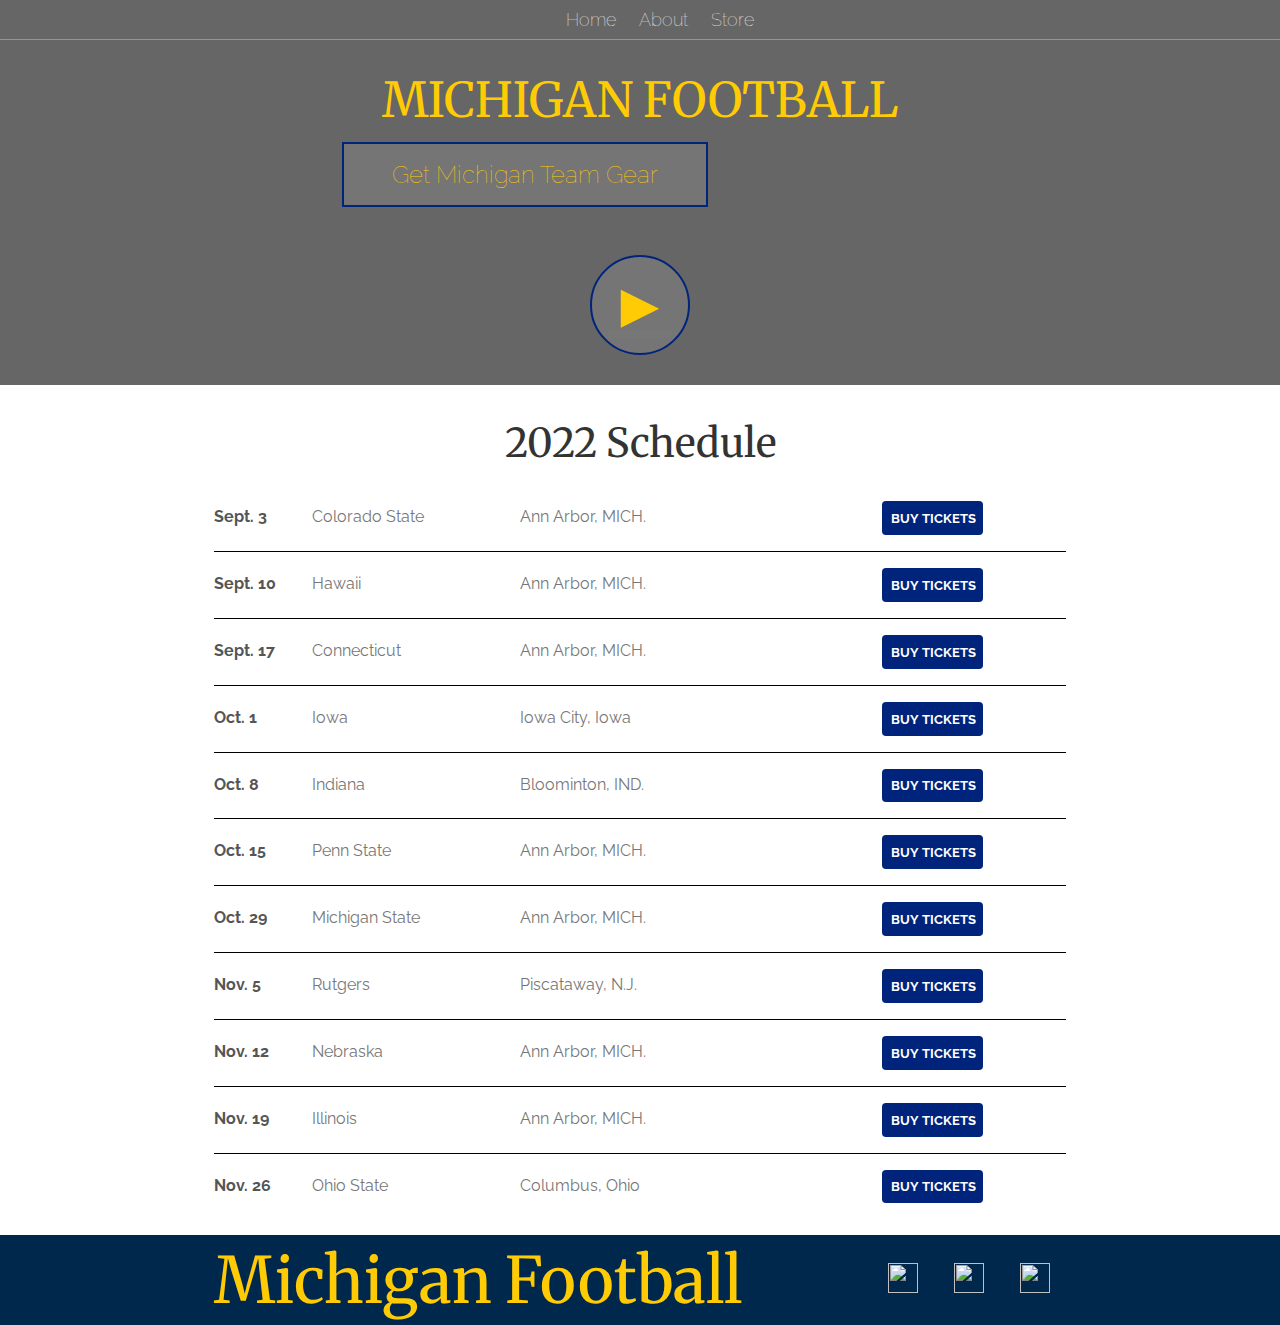
==== GIthub/index.html @ 1a9e2000 "Final Michigan Football Page with Javascript Functionality" ====
<!DOCTYPE html>
<html>
    <head>
        <title>Michigan Football</title>
        <meta name="description" contents="This is the description">
        <link rel="stylesheet" href="styles.css"/>
    </head>
    <body>
        <header class="main-header">
            <nav class="nav main-nav">
                <ul>
                    <li><a href="index.html">Home</a></li>
                    <li><a href="about.html">About</a></li>
                    <li><a href="store.html">Store</a></li>
                </ul>
            </nav>
            
            <h1 class = "page-name page-name-large">MICHIGAN FOOTBALL</h1>
            <div class="container">
            <a href="store.html">
                <button class="btn btn-header" type ="button">Get Michigan Team Gear</button>
            </a>
            </div>
            <a href="https://www.youtube.com/watch?v=3Jydo5xOuZg" target="_blank">
                <button class="btn btn-header btn-play" type ="button">&#9658;</button>
            </a>
        </header>
        
        <section class="content-section container">
            <h2 class ="section-header">2022 Schedule</h2>
            <div>
                <div class="schedule-row">
                    <span class="schedule-item schedule-date">Sept. 3</span>
                    <span class="schedule-item schedule-opponent">Colorado State</span>
                    <span class="schedule-item schedule-city">Ann Arbor, MICH.</span>
                    <a href="https://mgoblue.com/sports/2017/6/16/tickets-football.aspx" target="_blank">
                        <button type ="button" class="btn schedule-item schedule-btn btn-primary">BUY TICKETS</button>
                    </a>
                </div>
                <div class="schedule-row">
                    <span class="schedule-item schedule-date">Sept. 10</span>
                    <span class="schedule-item schedule-opponent">Hawaii</span>
                    <span class="schedule-item schedule-city">Ann Arbor, MICH.</span>
                    <a href="https://mgoblue.com/sports/2017/6/16/tickets-football.aspx" target="_blank">
                        <button type ="button" class="btn schedule-item schedule-btn btn-primary">BUY TICKETS</button>
                    </a>
                </div>
                <div class="schedule-row">
                    <span class="schedule-item schedule-date">Sept. 17</span>
                    <span class="schedule-item schedule-opponent">Connecticut</span>
                    <span class="schedule-item schedule-city">Ann Arbor, MICH.</span>
                    <a href="https://mgoblue.com/sports/2017/6/16/tickets-football.aspx" target="_blank">
                        <button type ="button" class="btn schedule-item schedule-btn btn-primary">BUY TICKETS</button>
                    </a>
                </div>
                <div class="schedule-row">
                    <span class="schedule-item schedule-date">Oct. 1</span>
                    <span class="schedule-item schedule-opponent">Iowa</span>
                    <span class="schedule-item schedule-city">Iowa City, Iowa</span>
                    <a href="https://mgoblue.com/sports/2017/6/16/tickets-football.aspx" target="_blank">
                        <button type ="button" class="btn schedule-item schedule-btn btn-primary">BUY TICKETS</button>
                    </a> 

                </div>
                <div class="schedule-row">
                    <span class="schedule-item schedule-date">Oct. 8</span>
                    <span class="schedule-item schedule-opponent">Indiana</span>
                    <span class="schedule-item schedule-city">Bloominton, IND.</span>
                    <a href="https://mgoblue.com/sports/2017/6/16/tickets-football.aspx" target="_blank">
                        <button type ="button" class="btn schedule-item schedule-btn btn-primary">BUY TICKETS</button>
                    </a>
                </div>
                <div class="schedule-row">
                    <span class="schedule-item schedule-date">Oct. 15</span>
                    <span class="schedule-item schedule-opponent">Penn State</span>
                    <span class="schedule-item schedule-city">Ann Arbor, MICH.</span>
                    <a href="https://mgoblue.com/sports/2017/6/16/tickets-football.aspx" target="_blank">
                        <button type ="button" class="btn schedule-item schedule-btn btn-primary">BUY TICKETS</button>
                    </a>
                </div>
                <div class="schedule-row">
                    <span class="schedule-item schedule-date">Oct. 29</span>
                    <span class="schedule-item schedule-opponent">Michigan State</span>
                    <span class="schedule-item schedule-city">Ann Arbor, MICH.</span>
                    <a href="https://mgoblue.com/sports/2017/6/16/tickets-football.aspx" target="_blank">
                        <button type ="button" class="btn schedule-item schedule-btn btn-primary">BUY TICKETS</button>
                    </a>
                </div>
                <div class="schedule-row">
                    <span class="schedule-item schedule-date">Nov. 5</span>
                    <span class="schedule-item schedule-opponent">Rutgers</span>
                    <span class="schedule-item schedule-city">Piscataway, N.J.</span>
                    <a href="https://mgoblue.com/sports/2017/6/16/tickets-football.aspx" target="_blank">
                        <button type ="button" class="btn schedule-item schedule-btn btn-primary">BUY TICKETS</button>
                    </a>
                </div>
                <div class="schedule-row">
                    <span class="schedule-item schedule-date">Nov. 12</span>
                    <span class="schedule-item schedule-opponent">Nebraska</span>
                    <span class="schedule-item schedule-city">Ann Arbor, MICH.</span>
                    <a href="https://mgoblue.com/sports/2017/6/16/tickets-football.aspx" target="_blank">
                        <button type ="button" class="btn schedule-item schedule-btn btn-primary">BUY TICKETS</button>
                    </a>
                </div>
                <div class="schedule-row">
                    <span class="schedule-item schedule-date">Nov. 19</span>
                    <span class="schedule-item schedule-opponent">Illinois</span>
                    <span class="schedule-item schedule-city">Ann Arbor, MICH.</span>
                    <a href="https://mgoblue.com/sports/2017/6/16/tickets-football.aspx" target="_blank">
                        <button type ="button" class="btn schedule-item schedule-btn btn-primary">BUY TICKETS</button>
                    </a> 
                </div>
                <div class="schedule-row">
                    <span class="schedule-item schedule-date">Nov. 26</span>
                    <span class="schedule-item schedule-opponent">Ohio State</span>
                    <span class="schedule-item schedule-city">Columbus, Ohio</span>
                    <a href="https://mgoblue.com/sports/2017/6/16/tickets-football.aspx" target="_blank">
                        <button type ="button" class="btn schedule-item schedule-btn btn-primary">BUY TICKETS</button>                    
                    </a>
                </div>
            </div>
        </section>
        <footer class="main-footer">
            <div class="container main-footer-container">
                 <h3 class="page-name">Michigan Football</h3>
                 <ul class="nav footer-nav">
                     <li><a href="https://www.youtube.com/c/umichathletics" target="_blank"> 
                             <img src="Images/YouTube Logo.png">
                         </a>
                     </li>
                     <li>
                         <a href="https://open.spotify.com/playlist/3xo5qJhFmfKsZmWsSajdRa" target="_blank">
                             <img src="Images/Spotify Logo.png">
                         </a>
                     </li>
                     <li>
                         <a href ="https://www.facebook.com/michiganfball/" target="_blank"> 
                             <img src="Images/Facebook Logo.png">
                         </a>
                     </li>
                 </ul>
             </div>
         </footer>
    </body>
</html>
---- GIthub/styles.css ----
@import url('https://fonts.googleapis.com/css?family=Raleway:300,400');
@import url('https://fonts.googleapis.com/css2?family=Merriweather:wght@300&display=swap');


* {
    box-sizing: border-box;
    font-family: Raleway;
    color: #777;
}


html, body {
    margin: 0;
    padding: 0;
}

.nav ul {
    margin: 0;
}

.nav li {
    display: inline;
}

.nav a {
    display: inline-block;
    padding: .5em;
    color: white;
    text-decoration: none;
}

.main-nav {
    text-align: center;
    font-size: 1.1em;
    font-weight: lighter;
    border-bottom: 1px solid rgba(255,255,255,.3);
}

.main-nav {
    padding:  0 5%;
}

.nav a:hover {
    background-color: rgba(255, 255, 255, 0.3);
}

.main-header {
    background-color: rgba(0,0,0,0.6);
    background-image: url("Images/michigan_background.jpg");
    background-blend-mode: multiply;
    background-size: cover;
    padding-bottom: 30px;
}

.page-name {
    text-align: center;
    margin: 0;
    font-size: 4em;
    font-family: 'Merriweather', serif;
    color: #FFCB05;
    font-weight: normal;
}

.page-name-large {
    font-size: 3em;
    padding: 30px 0 0 0;
}

.content-section {
    margin: 1em;
}


.container {
    max-width: 900px;
    margin: 0 auto;
    padding: 0 1.5em;
}

.section-header {
    font-family: 'Merriweather', serif;
    font-size: 2.5em;
    font-weight: normal;
    text-align: center;
    color: #333;
}

.about-michigan-image {
    float: left;
    height: 200px;
    width: 200px;
    margin: 15px;
}

.main-footer {
    background-color: #00274C;
    color: white;
    padding: .25em 0;
}

.main-footer-container {
    display: flex;
    align-items: center;
}


.main-footer-container ul {
    flex-grow: 1;
    text-align: end;
}

.footer-nav li {
    padding: 0 .5em;
}

.footer-nav img {
    width: 30px;
    height: 30px;
}

.btn {
    text-align: center;
    vertical-align: middle;
    padding: .67em;
    cursor: pointer;
}

.btn-header {
    margin: .5em 15% 2em 15%;
    color: #FFCB05;
    border: 2px solid #00247C;
    background-color: rgba(255,255,255,.1);
    border-radius: 0;
    font-size: 1.5em;
    font-weight: lighter;
    padding-left: 2em;
    padding-right: 2em;
}

.btn-header:hover {
    background-color: rgba(255, 255, 255, .3);
}

.btn-play{
    display: block;
    margin: 0 auto;
    color: #FFCB05;
    font-size: 4em;
    border-radius: 50%;
    padding: 0;
    width: 100px;
    height: 100px;
}

.schedule-row {
    border-bottom: 1px solid black;
    padding-bottom: 1em;
    margin-bottom: 1em;
}

.schedule-row:last-child {
    border-bottom: none;
}

.schedule-item{
    display: inline-block;
    padding-right: .5em;
}

.schedule-date {
    color: #555;
    font-weight: bold;
    width: 11%;
}

.schedule-opponent {
    width: 24%;
}

.schedule-city {
    width: 42%;
}

.schedule-btn {
    max-width: 19%;
}

.btn-primary {
    color: white;
    background-color: #00247C;
    border: none;
    border-radius: .3em;
    font-weight: bold;
}

.btn-primary:hover {
    background-color: #0b014b;
}

.shop-item {
    margin: 30px;
}

.shop-item-title {
    display: block;
    width: 100%;
    text-align: center;
    font-weight: bold;
    font-size: 1.5em;
    color: #333;
    margin-bottom: 15px;
}

.shop-item-image {
    height: 250px;
}

.shop-item-details {
    display: flex;
    align-items: center;
    padding: 5px;
}

.shop-item-price {
    flex-grow: 1;
    color: #333;
}

.shop-items {
    display: flex;
    flex-wrap: wrap;
    justify-content: space-around;
}

.cart-header {
    font-weight: bold;
    font-size: 1.2em;
    color: #333;
}

.cart-column {
    display: flex;
    align-items: center;
    border-bottom: 1px solid black;
    margin-right: 1.5em;
    padding-bottom: 10px;
    margin-top: 10px;
}

.cart-row {
    display: flex;
}

.cart-item {
    width: 45%;
}

.cart-price {
    width: 20%;
    font-size: 1.2em;
    color: #333;
}

.cart-quantity {
    width: 35%;
}

.cart-item-title {
    color: #333;
    margin-left: .5em;
    font-size: 1.2em;
}

.cart-item-image {
    width: 75px;
    height: auto;
    border-radius: 10px;
}

.btn-danger {
    color: white;
    background-color: rgba(255, 30, 0, 0.893);
    border: none;
    border-radius: .3em;
    font-weight: bold;
}

.btn-danger:hover {
    background-color: rgba(255, 30, 0, 0.619);
}

.cart-quantity-input {
    height: 34px;
    width: 50px;
    border-radius: 5px;
    border: 1px solid #00274C;
    background-color: #eee;
    color: #333;
    padding: 0;
    text-align: center;
    font-size: 1.2em;
    margin-right: 25px;
}

.cart-row:last-child {
    border-bottom: 1px solid black;
}

.cart-row:last-child .cart-column {
    border: none;
}

.cart-total{
    text-align: end;
    margin-top: 10px;
    margin-right: 10px;
}

.cart-total-title {
    font-weight: bold;
    font-size: 1.5em;
    color: black;
    margin-right: 20px;
}

.cart-total-price {
    color: #333;
    font-size: 1.1em;
}

.btn-purchase {
    display: block;
    margin: 40px auto 80px auto;
    font-size: 1.75em;
}
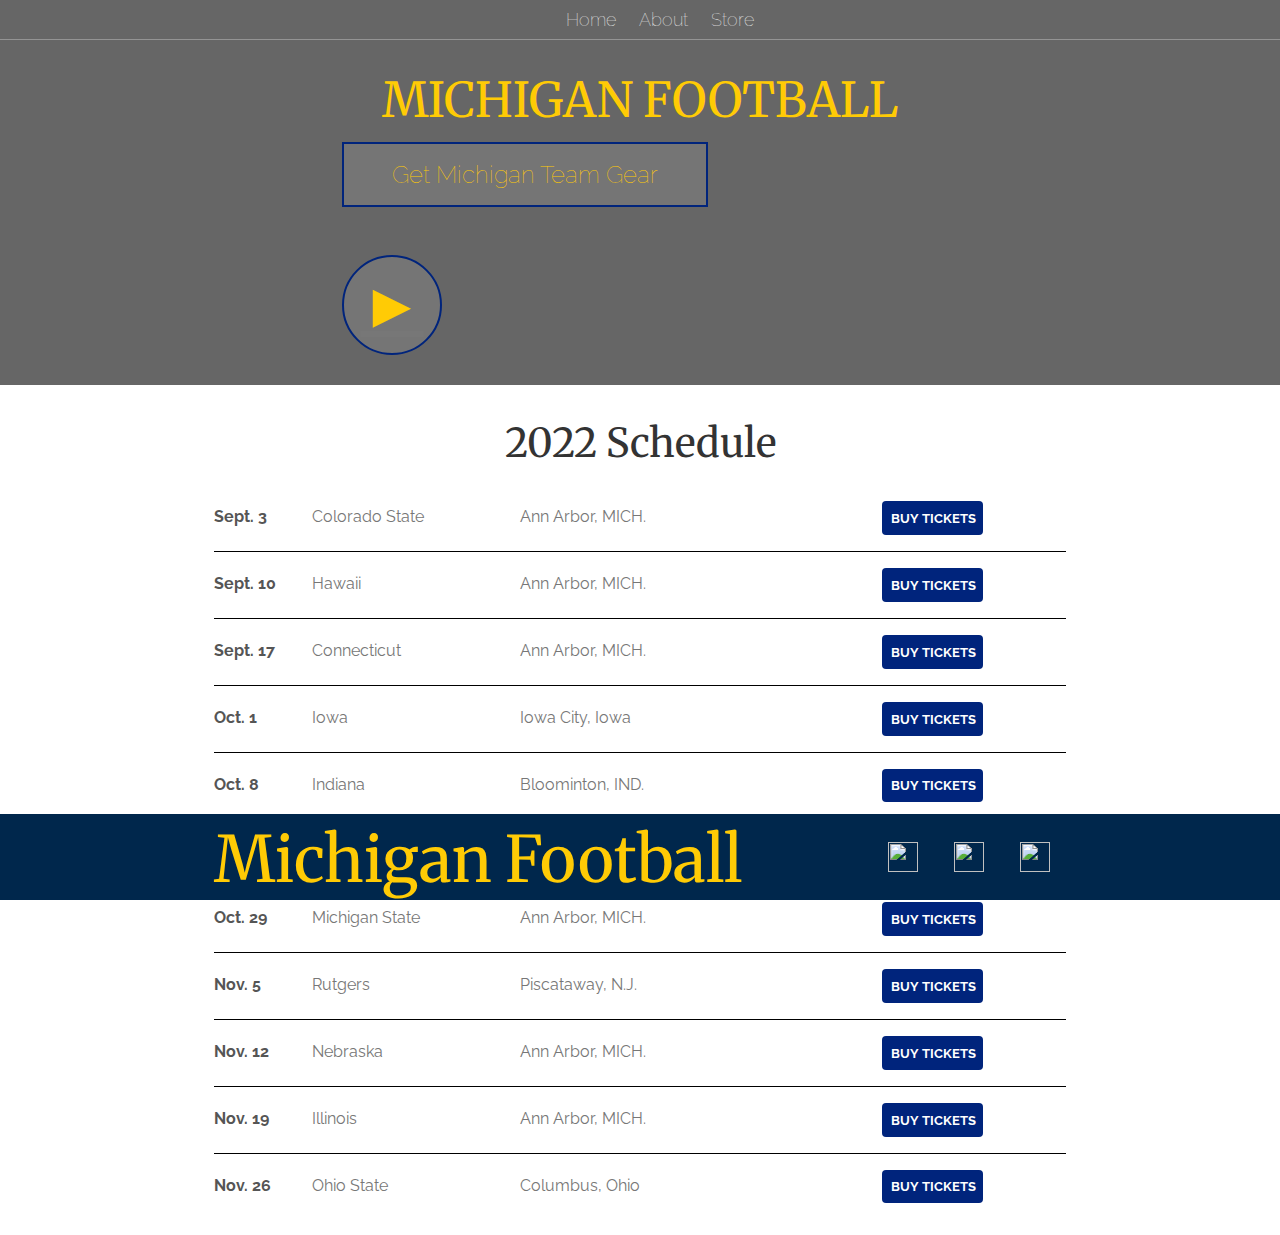
==== commit fe603691: "Alignment and positioning changes" ====
--- a/GIthub/index.html
+++ b/GIthub/index.html
@@ -17,13 +17,13 @@
             
             <h1 class = "page-name page-name-large">MICHIGAN FOOTBALL</h1>
             <div class="container">
-            <a href="store.html">
+            <a href="store.html" class="header-link">
                 <button class="btn btn-header" type ="button">Get Michigan Team Gear</button>
             </a>
-            </div>
-            <a href="https://www.youtube.com/watch?v=3Jydo5xOuZg" target="_blank">
+            <a href="https://www.youtube.com/watch?v=3Jydo5xOuZg" target="_blank" class="header-link">
                 <button class="btn btn-header btn-play" type ="button">&#9658;</button>
             </a>
+            </div>
         </header>
         
         <section class="content-section container">
--- a/GIthub/styles.css
+++ b/GIthub/styles.css
@@ -95,7 +95,10 @@
 .main-footer {
     background-color: #00274C;
     color: white;
-    padding: .25em 0;
+    padding: .25em 0 0 0;
+    width: 100%;
+    position: fixed;
+    bottom: 0;
 }
 
 .main-footer-container {
@@ -143,8 +146,7 @@
 
 .btn-play{
     display: block;
-    margin: 0 auto;
-    color: #FFCB05;
+    margin: 0 0 0 15%;
     font-size: 4em;
     border-radius: 50%;
     padding: 0;
@@ -330,6 +332,6 @@
 
 .btn-purchase {
     display: block;
-    margin: 40px auto 80px auto;
+    margin: 40px auto 100px auto;
     font-size: 1.75em;
-}+}
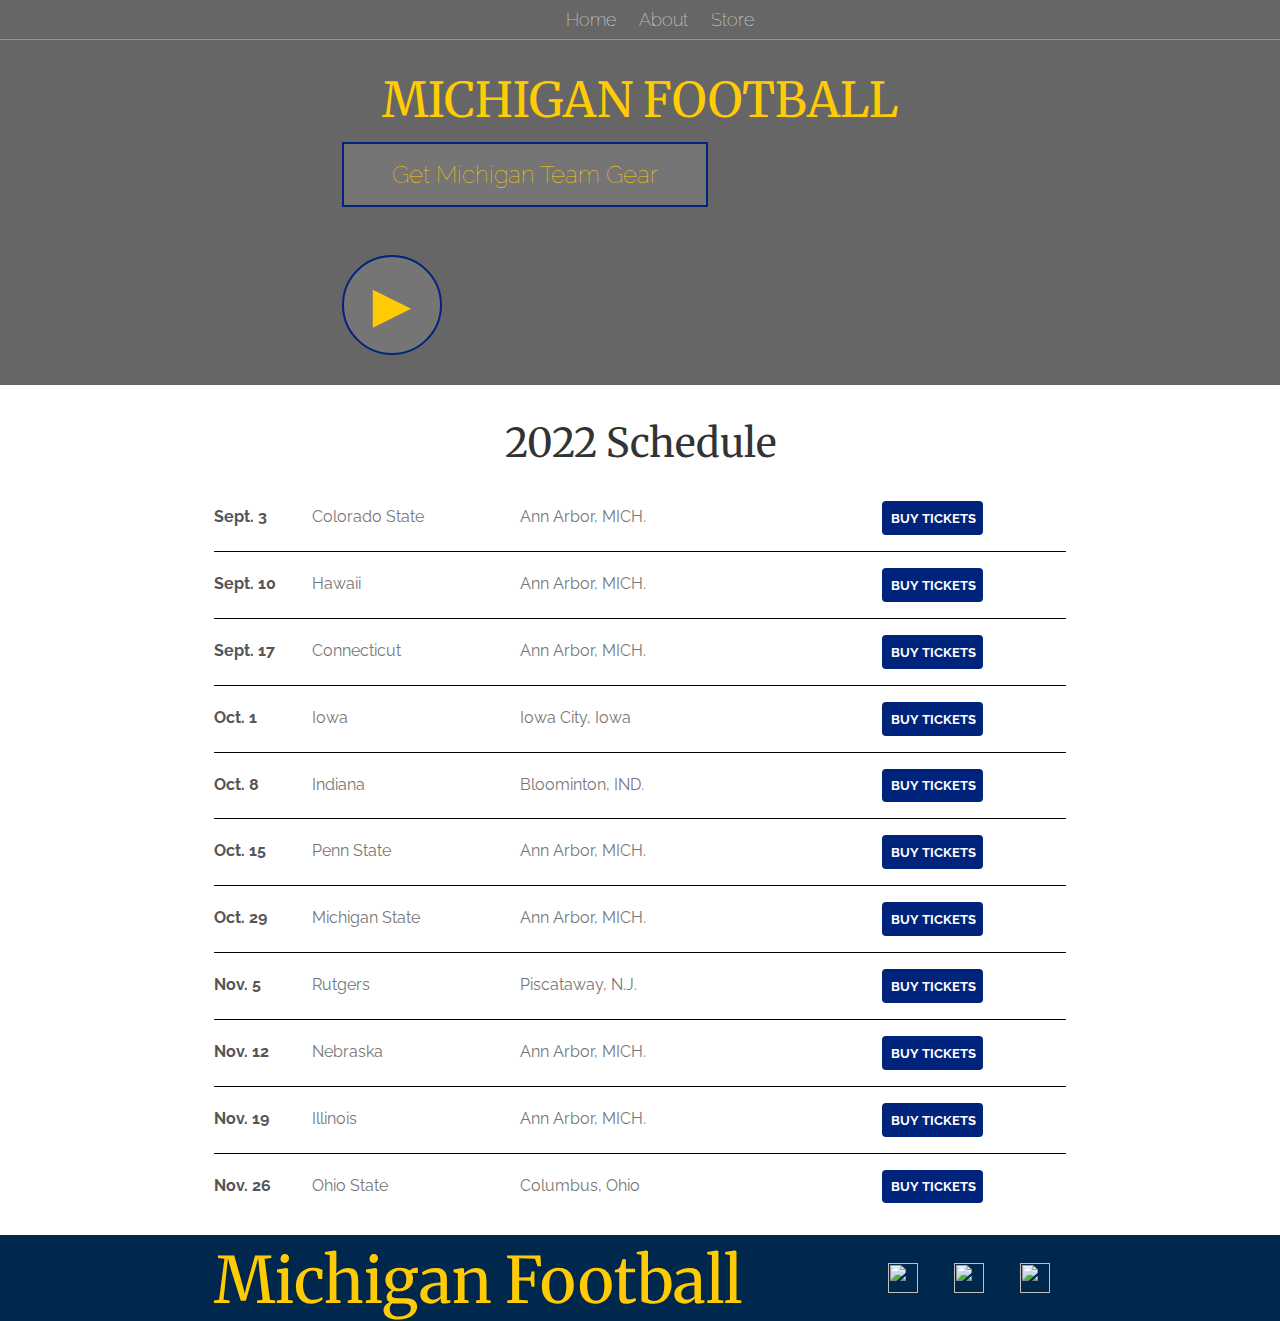
==== commit a24885a7: "Header button links changed" ====
--- a/GIthub/index.html
+++ b/GIthub/index.html
@@ -17,12 +17,16 @@
             
             <h1 class = "page-name page-name-large">MICHIGAN FOOTBALL</h1>
             <div class="container">
-            <a href="store.html" class="header-link">
-                <button class="btn btn-header" type ="button">Get Michigan Team Gear</button>
-            </a>
-            <a href="https://www.youtube.com/watch?v=3Jydo5xOuZg" target="_blank" class="header-link">
-                <button class="btn btn-header btn-play" type ="button">&#9658;</button>
-            </a>
+            <!-- <a href="store.html" class="header-link"> -->
+            <form class="header-link" action="store.html" method="GET">
+                <button class="btn btn-header" type ="submit">Get Michigan Team Gear</button>
+            </form> 
+            
+            <!-- <a href="https://www.youtube.com/watch?v=3Jydo5xOuZg" target="_blank" class="header-link"> -->
+                
+            <form class="header-link" action="https://youtu.be/SprYLDrHyTY" method="GET">
+                <button class="btn btn-header btn-play" type ="submit">&#9658;</button>
+            </form>
             </div>
         </header>
         
--- a/GIthub/styles.css
+++ b/GIthub/styles.css
@@ -97,7 +97,7 @@
     color: white;
     padding: .25em 0 0 0;
     width: 100%;
-    position: fixed;
+    position: relative;
     bottom: 0;
 }
 
@@ -332,6 +332,10 @@
 
 .btn-purchase {
     display: block;
-    margin: 40px auto 100px auto;
+    margin: 40px auto 80px auto;
     font-size: 1.75em;
 }
+
+.header-link {
+    display: inline;
+}